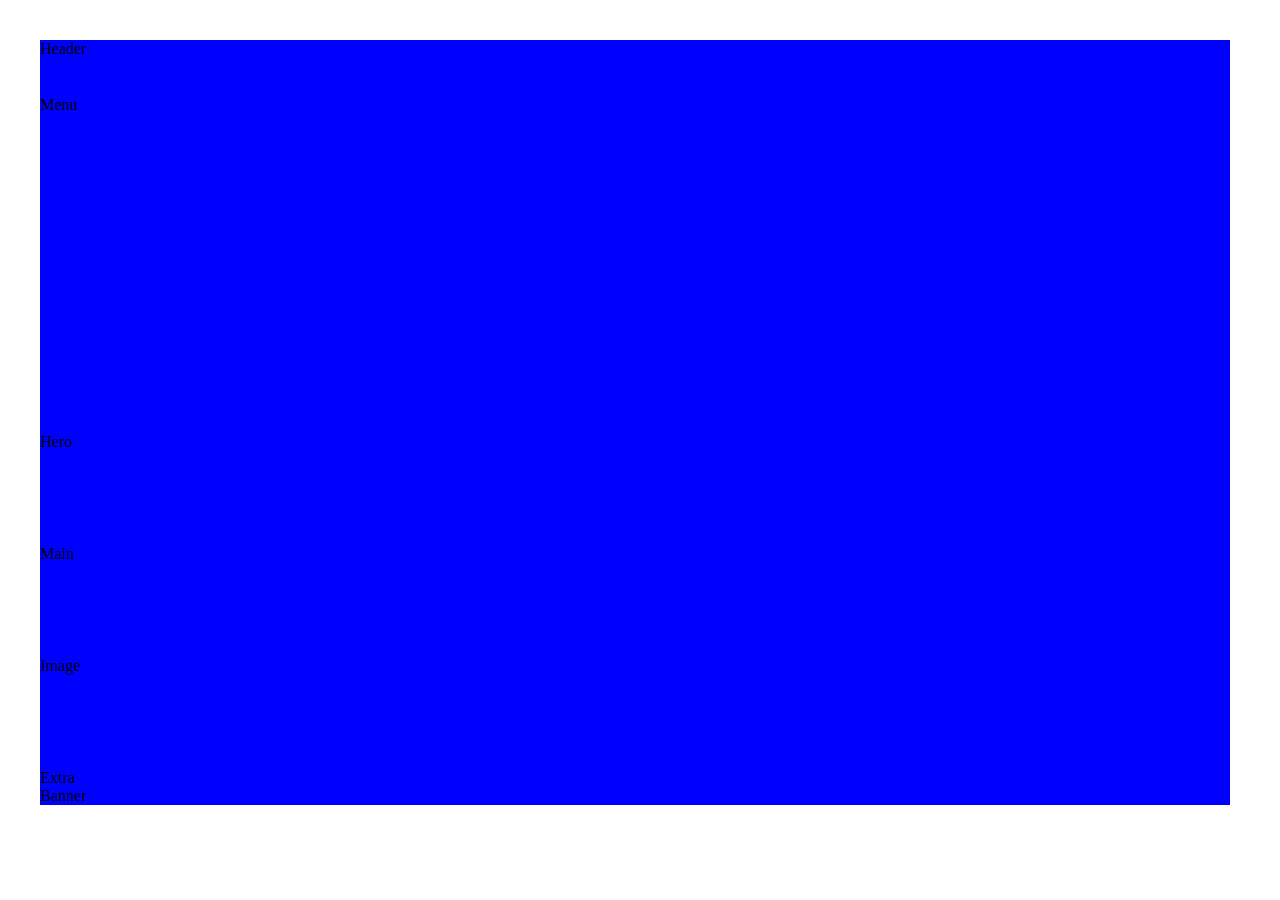
==== index2.html @ b2130907 "started responsive grid" ====
<!doctype html>
<html lang="en">
  <head>
    <meta charset="UTF-8" />
    <meta name="viewport" content="width=device-width, initial-scale=1.0" />
    <title>grid</title>
    <link rel="stylesheet" href="style.css" />
  </head>
  <body>
    <div class="container">
      <div id="header">Header</div>
      <div id="menu">Menu</div>
      <div id="hero">Hero</div>
      <div id="main">Main</div>
      <div id="image">Image</div>
      <div id="extra">Extra</div>
      <div id="banner">Banner</div>
    </div>
  </body>
</html>
---- style.css ----
/* To-Do */
/* * {
  margin: 0;
  padding: 0;
  font-family:
    system-ui,
    -apple-system,
    BlinkMacSystemFont,
    "Segoe UI",
    Roboto,
    Oxygen,
    Ubuntu,
    Cantarell,
    "Open Sans",
    "Helvetica Neue",
    sans-serif;
}

.container {
  height: 20rem;
  max-width: 15rem;
  box-shadow: 2px 2px 4px grey;
  border-radius: 0.5rem;
}

.head {
  background-color: #d0d0d0;
  height: 20%;
  display: flex;
  align-items: center;
  justify-content: center;
  border-radius: 0.5rem 0.5rem 0 0;
}

.task-body {
  background-color: #e1e1e1;
  height: 80%;
  border-radius: 0 0 0.5rem 0.5rem;
  overflow-y: scroll;
}

::-webkit-scrollbar {
  display: none;
}

input {
  height: 50%;
  padding-left: 1rem;
  border-radius: 5px 0 0 5px;
  border: none;
  outline: none;
}

input:focus {
  border: 2px solid green;
}

input + button {
  border: none;
  height: 50%;
  width: 2rem;
  background-color: green;
  color: white;
  border-radius: 0 5px 5px 0;
  cursor: pointer;
}

li {
  padding: 1rem 0 0 2rem;
}

li button {
  margin-left: 1rem;
  border: none;
  background: transparent;
  font-size: 1rem;
  color: red;
  cursor: pointer;
}

.values {
  text-align: center;
  padding-top: 7rem;
  opacity: 0.5;
}

.done {
  text-decoration: line-through;
}

@keyframes invalidInput {
  0% {
    border: none;
  }
  25% {
    border-bottom: 1px solid red;
  }
  50% {
    border-left: 1px solid red;
    border-bottom: none;
  }
  75% {
    border-top: 1px solid red;
    border-left: none;
  }
  100% {
    border: none;
  }
}

.red {
  animation: invalidInput 1s infinite forwards ease-in;
} */

/* Grid-Responsive-Layout */

* {
  margin: 0;
}
.container {
  height: 85vh;
  width: 93vw;
  margin: 2.5rem 2.5rem;
  background-color: blue;
  display: grid;
  grid-template-rows: 1fr 6fr 2fr 2fr 2fr;
  grid-template-columns: repeat(1fr, 4);
}
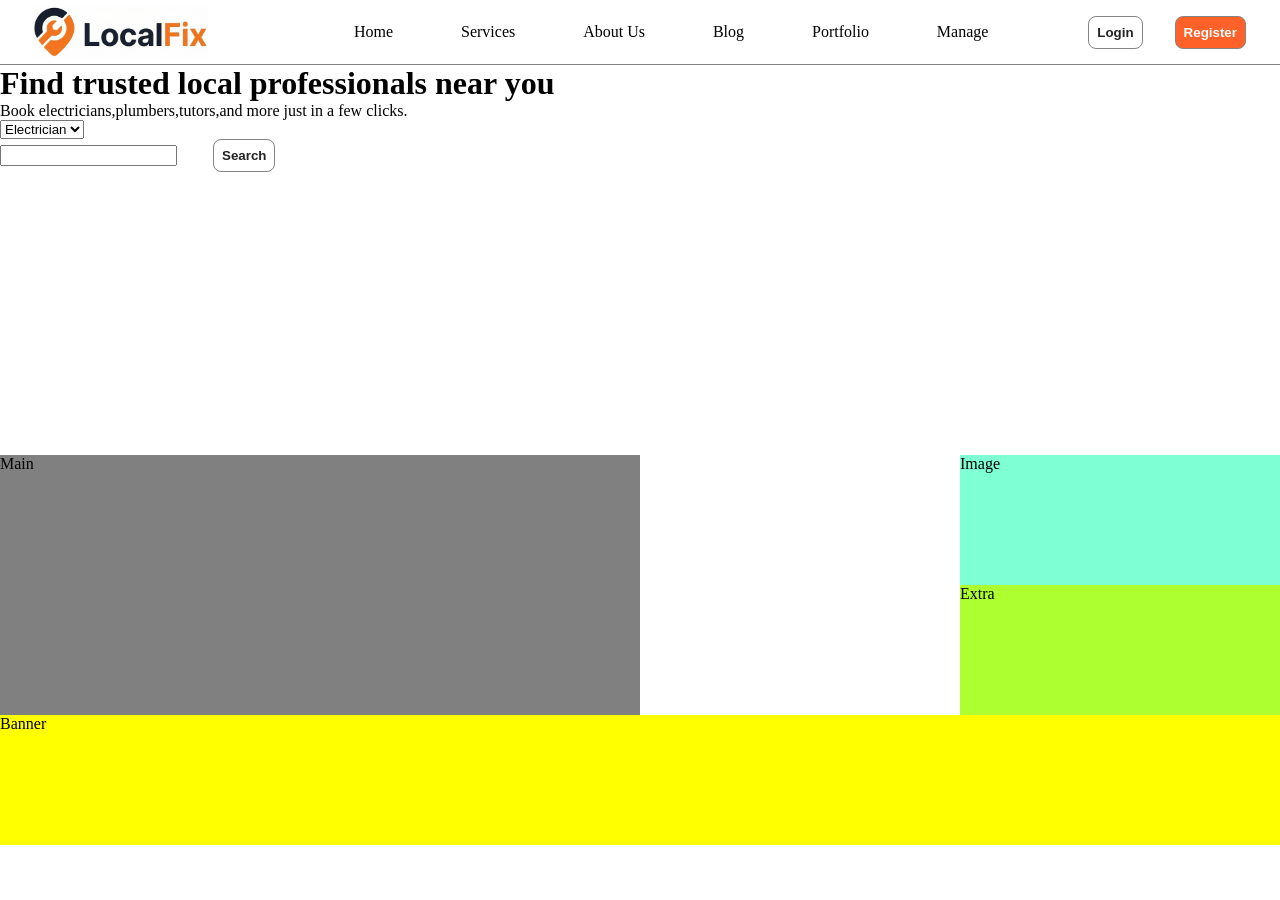
==== commit 43f0dbe7: "practicing local fix layout" ====
--- a/index2.html
+++ b/index2.html
@@ -8,9 +8,34 @@
   </head>
   <body>
     <div class="container">
-      <div id="header">Header</div>
-      <div id="menu">Menu</div>
-      <div id="hero">Hero</div>
+      <div id="header">
+        <img src="./assets/logo.png" alt="logo img" id="logo" />
+      </div>
+      <div id="menu">
+        <a href="">Home</a><a href="">Services</a><a href="">About Us</a
+        ><a href="">Blog</a><a href="">Portfolio</a><a href="">Manage</a>
+        <div class="btns">
+          <button id="login">Login</button><button id="reg">Register</button>
+        </div>
+      </div>
+      <div id="hero">
+        <div class="info">
+          <h1>Find trusted local professionals near you</h1>
+          <p>
+            Book electricians,plumbers,tutors,and more just in a few clicks.
+          </p>
+          <div class="searchbar">
+            <select name="category" id="category">
+              <option value="electrician" selected>Electrician</option>
+              <option value="plumber">Plumber</option>
+              <option value="tutor">Tutor</option>
+            </select>
+            <p id="separater"></p>
+            <input type="text" />
+            <button id="search_btn">Search</button>
+          </div>
+        </div>
+      </div>
       <div id="main">Main</div>
       <div id="image">Image</div>
       <div id="extra">Extra</div>
--- a/style.css
+++ b/style.css
@@ -117,12 +117,157 @@
 * {
   margin: 0;
 }
+
+a {
+  text-decoration: none;
+  color: black;
+}
 .container {
-  height: 85vh;
-  width: 93vw;
-  margin: 2.5rem 2.5rem;
-  background-color: blue;
+  min-height: 85vh;
+  /* width: 93vw; */
   display: grid;
   grid-template-rows: 1fr 6fr 2fr 2fr 2fr;
-  grid-template-columns: repeat(1fr, 4);
-}
+  grid-template-columns: repeat(4, 1fr);
+}
+
+#header {
+  grid-area: 1/1/2/2;
+  /* background-color: black; */
+  color: aliceblue;
+  display: flex;
+  align-items: center;
+  justify-content: flex-start;
+  height: 4rem;
+  border-bottom: 1px solid grey;
+}
+
+#logo {
+  height: 80%;
+  margin-left: 2rem;
+}
+
+#menu {
+  grid-area: 1/2/2/5;
+  display: flex;
+  justify-content: space-around;
+  align-items: center;
+  border-bottom: 1px solid grey;
+}
+
+button {
+  border: 1.5px solid rgb(132, 132, 132);
+  color: rgb(35, 35, 35);
+  border-radius: 8px;
+  font-weight: 600;
+  padding: 8px;
+  background: transparent;
+  margin-left: 2rem;
+}
+
+#reg {
+  background-color: rgb(255, 97, 40);
+  color: white;
+}
+
+#hero {
+  grid-area: 2/1 / span 1 / span 4;
+  /* background-color: blue; */
+}
+
+#main {
+  grid-area: 3/1 / span 2 / span 2;
+  background-color: grey;
+}
+
+#image {
+  grid-area: 3/4 / span 1 / span 1;
+  background-color: aquamarine;
+}
+
+#extra {
+  grid-area: 4 /4 / span 1 / span 1;
+  background-color: greenyellow;
+}
+
+#banner {
+  grid-area: 5 /1 / span 1 / span 4;
+  background-color: yellow;
+}
+
+@media (max-width: 856px) {
+  .container {
+    grid-template-rows: 1fr 4fr 4fr 2fr 2fr;
+    grid-template-columns: 1fr 2fr 1fr;
+  }
+
+  #header {
+    grid-area: 1/1 / span 1 / span 3;
+    justify-content: center;
+    margin-left: -2rem;
+  }
+
+  #menu {
+    grid-area: 3/1 / span 3 / span 1;
+    flex-direction: column;
+    justify-content: space-around;
+    align-items: center;
+  }
+
+  #hero {
+    grid-area: 2/1 / span 1 / span 3;
+  }
+
+  #main {
+    grid-area: 3/2 / span 1 / span 2;
+  }
+
+  #image {
+    grid-area: 5/3 / span 1 / span 1;
+  }
+
+  #extra {
+    grid-area: 5 /2 / span 1 / span 1;
+  }
+
+  #banner {
+    grid-area: 4 /2 / span 1 / span 2;
+  }
+}
+
+/*                                                          Mobile Phones                                        */
+@media (max-width: 600px) {
+  .container {
+    grid-template-rows: 1fr 1fr 3fr 3fr 2fr 2fr 2fr;
+    grid-template-columns: 1fr;
+  }
+
+  #header {
+    grid-area: 1/1 / span 1 / span 1;
+    justify-content: center;
+    margin-left: -2rem;
+  }
+
+  #menu {
+    grid-area: 2/1 / span 1 / span 1;
+  }
+
+  #hero {
+    grid-area: 3/1 / span 1 / span 1;
+  }
+
+  #main {
+    grid-area: 4/1 / span 1 / span 1;
+  }
+
+  #image {
+    grid-area: 7/1 / span 1 / span 1;
+  }
+
+  #extra {
+    grid-area: 6/1 / span 1 / span 1;
+  }
+
+  #banner {
+    grid-area: 5/1 / span 1 / span 1;
+  }
+}
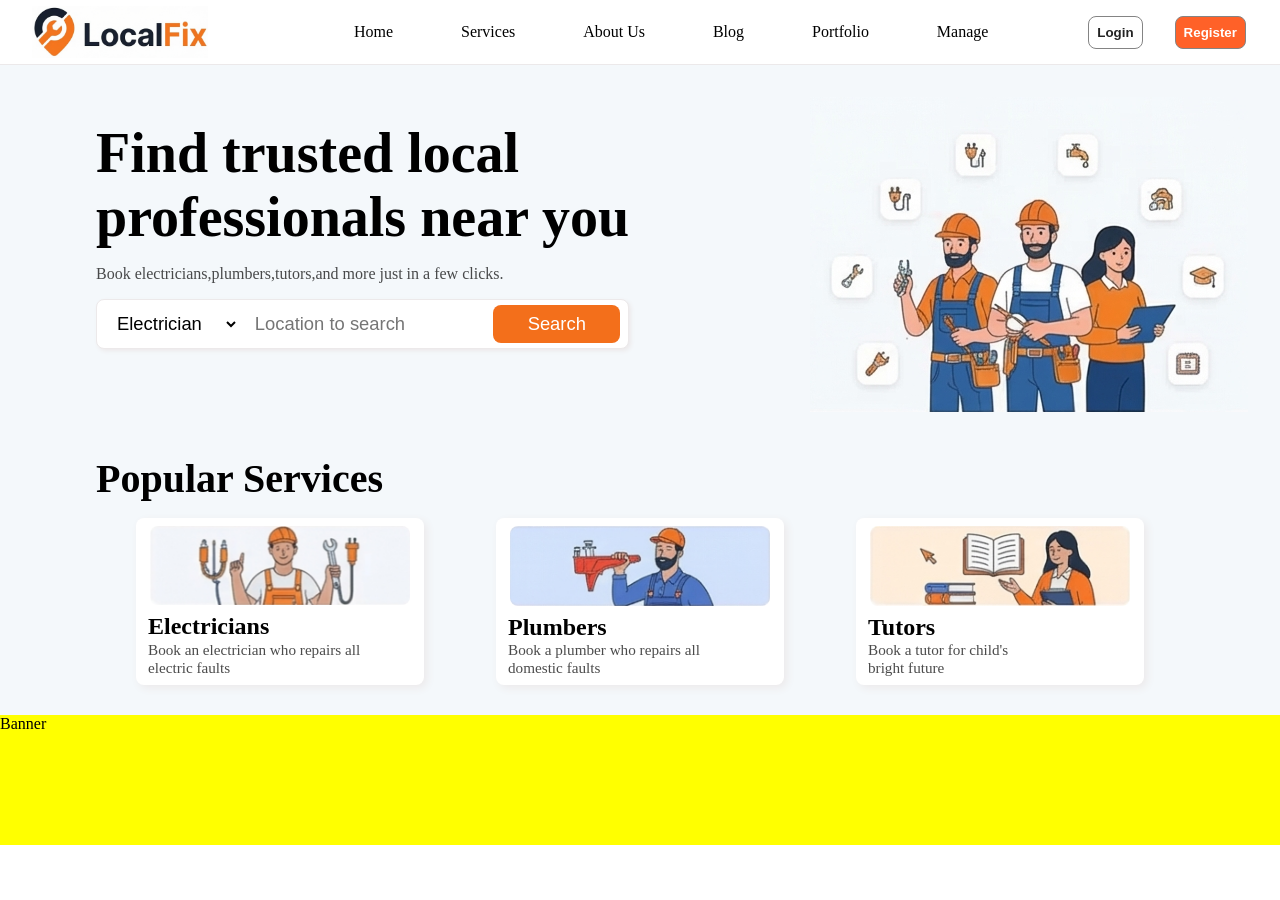
==== commit 5fcff25a: "added homepage" ====
--- a/index2.html
+++ b/index2.html
@@ -20,7 +20,10 @@
       </div>
       <div id="hero">
         <div class="info">
-          <h1>Find trusted local professionals near you</h1>
+          <h1>
+            Find trusted local <br />
+            professionals near you
+          </h1>
           <p>
             Book electricians,plumbers,tutors,and more just in a few clicks.
           </p>
@@ -31,14 +34,34 @@
               <option value="tutor">Tutor</option>
             </select>
             <p id="separater"></p>
-            <input type="text" />
+            <input type="text" placeholder="Location to search" />
             <button id="search_btn">Search</button>
           </div>
         </div>
+        <div class="main-img"><img src="./assets/characters.png" alt="" /></div>
       </div>
-      <div id="main">Main</div>
-      <div id="image">Image</div>
-      <div id="extra">Extra</div>
+      <div id="main">
+        <h1>Popular Services</h1>
+        <div class="card-con">
+          <div class="prof-card">
+            <img src="./assets/electrician.png" alt="" />
+            <h2>Electricians</h2>
+            <p>Book an electrician who repairs all <br />electric faults</p>
+          </div>
+          <div class="prof-card">
+            <img src="./assets/plumber.png" alt="" />
+            <h2>Plumbers</h2>
+            <p>Book a plumber who repairs all <br />domestic faults</p>
+          </div>
+          <div class="prof-card">
+            <img src="./assets/tutor.png" alt="" />
+            <h2>Tutors</h2>
+            <p>Book a tutor for child's <br />bright future</p>
+          </div>
+        </div>
+      </div>
+      <!-- <div id="image">Image</div>
+      <div id="extra">Extra</div> -->
       <div id="banner">Banner</div>
     </div>
   </body>
--- a/style.css
+++ b/style.css
@@ -138,7 +138,7 @@
   align-items: center;
   justify-content: flex-start;
   height: 4rem;
-  border-bottom: 1px solid grey;
+  border-bottom: 1px solid #ece9ea;
 }
 
 #logo {
@@ -151,7 +151,7 @@
   display: flex;
   justify-content: space-around;
   align-items: center;
-  border-bottom: 1px solid grey;
+  border-bottom: 1px solid #ece9ea;
 }
 
 button {
@@ -171,12 +171,121 @@
 
 #hero {
   grid-area: 2/1 / span 1 / span 4;
+  display: flex;
+  justify-content: space-between;
+  background-color: #f4f8fb;
   /* background-color: blue; */
 }
 
+.info {
+  margin: 3.5rem 0 1rem 6rem;
+}
+
+#hero h1 {
+  font-size: 3.5rem;
+  margin-bottom: 1rem;
+}
+
+#hero p {
+  opacity: 0.7;
+  margin-bottom: 1rem;
+}
+
+.searchbar {
+  background-color: #fff;
+  height: 3rem;
+  display: flex;
+  align-items: center;
+  border-radius: 8px;
+  border: 1px solid #ece9ea;
+  box-shadow: 2px 2px 4px #ece9ea;
+}
+
+.searchbar select {
+  width: 28%;
+  height: 80%;
+  background: transparent;
+  border: none;
+  outline: none;
+  padding-left: 1rem;
+  font-size: 1.15rem;
+}
+
+.searchbar input {
+  width: 47%;
+  height: 70%;
+  background: transparent;
+  border: none;
+  outline: none;
+  padding-left: 1rem;
+  font-size: 1.15rem;
+}
+
+.searchbar button {
+  width: 25%;
+  height: 80%;
+  margin: 0;
+  background-color: #f36f1b;
+  color: white;
+  border: none;
+  outline: none;
+  margin-right: 0.5rem;
+  font-size: 1.15rem;
+  font-weight: 400;
+}
+
+.main-img {
+  height: 10rem;
+  margin: 2rem;
+}
+
 #main {
-  grid-area: 3/1 / span 2 / span 2;
-  background-color: grey;
+  grid-area: 3/1 / span 2 / span 5;
+  background-color: #f4f8fb;
+}
+
+#main h1 {
+  margin: 0 0 1rem 6rem;
+  font-size: 2.5rem;
+}
+
+.card-con {
+  display: flex;
+  justify-content: space-evenly;
+  margin: 1rem 4rem;
+}
+
+.card-con img {
+  width: 90%;
+  align-self: center;
+  margin-top: 0.5rem;
+  border-radius: 8px;
+}
+
+.prof-card {
+  display: flex;
+  flex-direction: column;
+  justify-content: space-evenly;
+  min-height: 10rem;
+  width: 18rem;
+  background-color: #fff;
+  border-radius: 0.5rem;
+  box-shadow: 3px 3px 8px #ece9ea;
+  transition-duration: 0.75s;
+}
+
+.prof-card:hover {
+  transform: scale(1.1);
+}
+
+.prof-card h2 {
+  padding: 0.5rem 0 0 0.75rem;
+}
+
+.prof-card p {
+  padding: 0 0.5rem 0.5rem 0.75rem;
+  font-size: 0.95rem;
+  opacity: 0.7;
 }
 
 #image {
